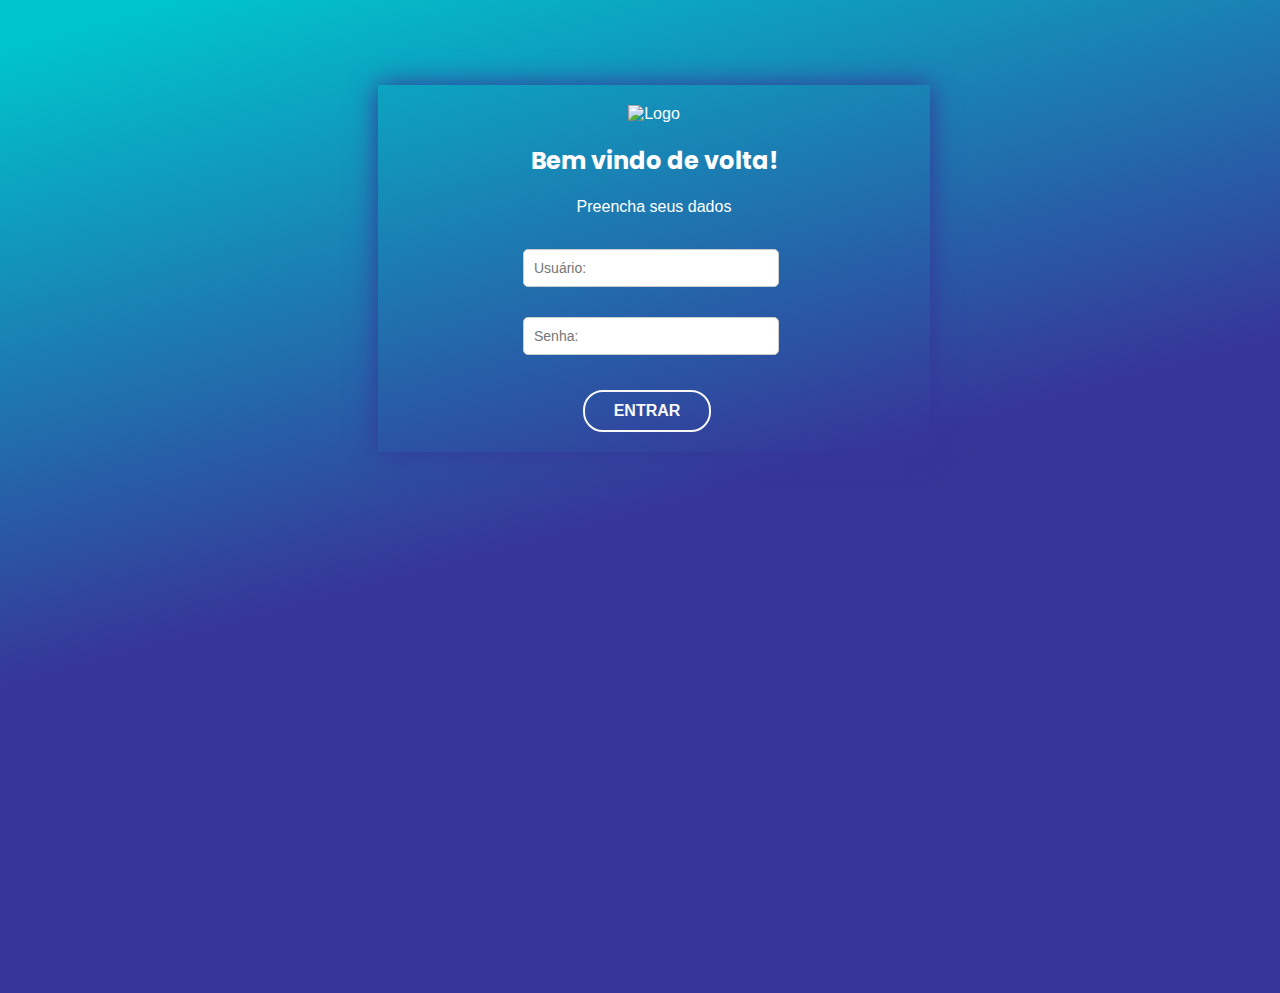
==== index.html @ accfeb0b "refactor folders" ====
<!DOCTYPE html>
<html lang="pt">

<head>
    <link rel="stylesheet" href="index.css">
    <meta charset="UTF-8">
    <meta http-equiv="X-UA-Compatible" content="IE=edge">
    <meta name="viewport" content="width=device-width, initial-scale=1.0">
    <title>Tela de login</title>

<body>

    <form action="#" method="post">

        <header>
            <img src="img/logo.png" alt="Logo" class="logo" width="115">

            <h2 class="welcome" >Bem vindo de volta!</h2>
            <legend>Preencha seus dados</legend> <br>

        </header>
        
        <input type="text" placeholder="Usuário:">

        <input type="password" placeholder="Senha:">

     
        <button class="btn" type="button" id="login-button" onclick="login()">ENTRAR</button>

    </form>
    <script src="script.js"></script>
</body>

</html>
---- index.css ----
@import url('https://fonts.googleapis.com/css2?family=Poppins:wght@200;300;400;500&display=swap');
body {
  background: linear-gradient(164.65deg, #00c4cc 3.6%, #373598 51.5%);
  /*degradê*/
  font-family: Arial, Helvetica, sans-serif;
  position: relative;
  width: 1024px;
  height: 100vh;
}

header {
  text-align: center;
  color: white;
}

form {
  justify-content: center;
  margin: auto;
  padding: 20px;
  width: 50%;
  margin-top: 50px;
  //border: 1px solid rgb(3, 3, 3);
  box-shadow: 0px 0px 25px #373598;
  /*colocar sombra*/
  margin-left: 370px;
  margin-top: 85px;
}

input[type='text'],
input[type='password'] {
  border: 1px solid #ccc;
  /*borda*/
  border-radius: 5px;
  /*arredondamento da borda*/
  box-sizing: border-box;
  /*Considera o tamanho da borda e não do conteúdo*/
  display: block;
  /*o elemento deixa de ser inline e passa a ser block*/
  font-size: 14px;
  /*tamanho da fonte*/
  margin-bottom: 30px;
  /*distância entre */
  padding: 10px;
  /*Controla a margem interna do elemento. Afasta o texto das bordas da margem. */
  width: 50%;
  /*largura do campo usuario e senha*/
  margin-left: 125px;
  /*distância entre as bordas do formulario e o centro*/
  margin-top: 15px;
  /*distancia entre topo e elemento*/
}

.btn {
  background: transparent;
  /*deixa o botão transparente*/
  border: none;
  /*sem borda*/
  color: #f8f7f7;
  /*cor*/
  cursor: pointer;
  font-size: 16px;
  /*tamanho do texto*/
  padding: 10px;
  width: 25%;
  margin-left: 185px;
  margin-top: 5px;
  border-radius: 20px;
  /*arredondamento das bordas*/
  border: 2px solid;
  /*tipo de borda*/
  font-weight: bold;
  /*negrito*/
}

.btn:hover {
  background: linear-gradient(164.65deg, #00c4cc 20.6%, #0400f1 51.5%);
  /*gradiente*/
  border: 2px solid;
  /*tipo de borda*/
}

.welcome{
  font-family: Poppins;
  font-size:24px
}
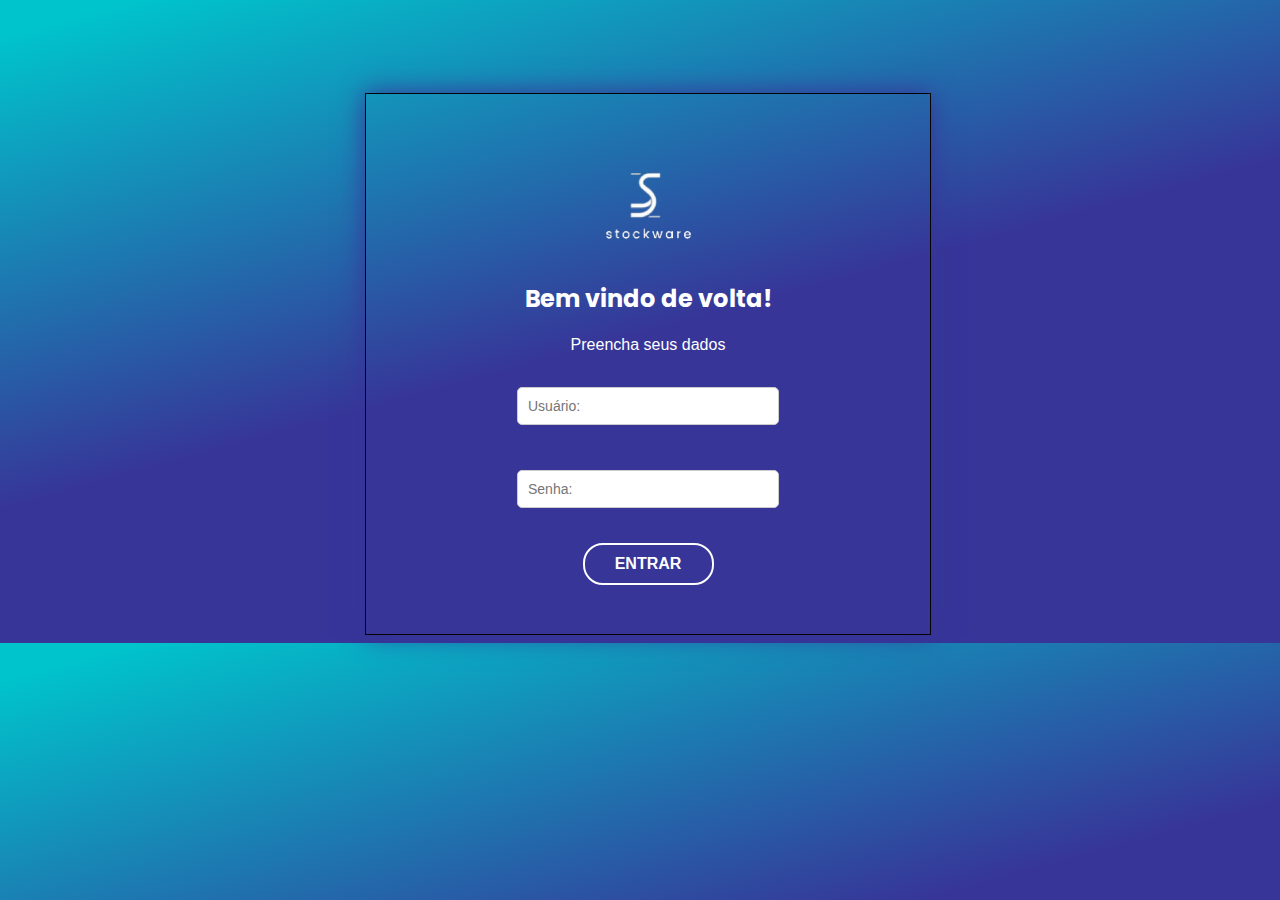
==== commit 2735b211: "Tela de devolução" ====
--- a/index.html
+++ b/index.html
@@ -3,6 +3,7 @@
 
 <head>
     <link rel="stylesheet" href="index.css">
+    <link rel="stylesheet" href="https://cdn.jsdelivr.net/npm/bootstrap@4.6.2/dist/css/bootstrap.min.css" integrity="sha384-xOolHFLEh07PJGoPkLv1IbcEPTNtaed2xpHsD9ESMhqIYd0nLMwNLD69Npy4HI+N" crossorigin="anonymous">
     <meta charset="UTF-8">
     <meta http-equiv="X-UA-Compatible" content="IE=edge">
     <meta name="viewport" content="width=device-width, initial-scale=1.0">
@@ -25,10 +26,14 @@
         <input type="password" placeholder="Senha:">
 
      
-        <button class="btn" type="button" id="login-button" onclick="login()">ENTRAR</button>
+        <button class="btn" type="button" class="login-button" onclick="login()">ENTRAR</button>
 
     </form>
     <script src="script.js"></script>
+
+
+<script src="https://cdn.jsdelivr.net/npm/jquery@3.5.1/dist/jquery.slim.min.js" integrity="sha384-DfXdz2htPH0lsSSs5nCTpuj/zy4C+OGpamoFVy38MVBnE+IbbVYUew+OrCXaRkfj" crossorigin="anonymous"></script>
+<script src="https://cdn.jsdelivr.net/npm/bootstrap@4.6.2/dist/js/bootstrap.bundle.min.js" integrity="sha384-Fy6S3B9q64WdZWQUiU+q4/2Lc9npb8tCaSX9FK7E8HnRr0Jz8D6OP9dO5Vg3Q9ct" crossorigin="anonymous"></script>
 </body>
 
 </html>--- a/index.css
+++ b/index.css
@@ -1,11 +1,11 @@
 @import url('https://fonts.googleapis.com/css2?family=Poppins:wght@200;300;400;500&display=swap');
+
 body {
   background: linear-gradient(164.65deg, #00c4cc 3.6%, #373598 51.5%);
-  /*degradê*/
   font-family: Arial, Helvetica, sans-serif;
-  position: relative;
-  width: 1024px;
-  height: 100vh;
+  width:100%;
+  display:flex;
+  justify-content:center;
 }
 
 header {
@@ -14,16 +14,18 @@
 }
 
 form {
+
+  padding: 20px;
+  border: 1px solid rgb(3, 3, 3);
+  box-shadow: 0px 0px 25px #373598;
+  margin-top: 85px;
+  display: flex;
+  flex-direction:column;
+  align-items: center;
   justify-content: center;
-  margin: auto;
-  padding: 20px;
-  width: 50%;
-  margin-top: 50px;
-  //border: 1px solid rgb(3, 3, 3);
-  box-shadow: 0px 0px 25px #373598;
-  /*colocar sombra*/
-  margin-left: 370px;
-  margin-top: 85px;
+  width:524px;
+  height:500px;
+
 }
 
 input[type='text'],
@@ -44,39 +46,29 @@
   /*Controla a margem interna do elemento. Afasta o texto das bordas da margem. */
   width: 50%;
   /*largura do campo usuario e senha*/
-  margin-left: 125px;
-  /*distância entre as bordas do formulario e o centro*/
+
   margin-top: 15px;
   /*distancia entre topo e elemento*/
 }
 
 .btn {
   background: transparent;
-  /*deixa o botão transparente*/
   border: none;
-  /*sem borda*/
-  color: #f8f7f7;
-  /*cor*/
+  color: #fdfeff;
   cursor: pointer;
   font-size: 16px;
-  /*tamanho do texto*/
   padding: 10px;
   width: 25%;
-  margin-left: 185px;
   margin-top: 5px;
   border-radius: 20px;
-  /*arredondamento das bordas*/
   border: 2px solid;
-  /*tipo de borda*/
   font-weight: bold;
-  /*negrito*/
 }
 
 .btn:hover {
   background: linear-gradient(164.65deg, #00c4cc 20.6%, #0400f1 51.5%);
-  /*gradiente*/
   border: 2px solid;
-  /*tipo de borda*/
+  color: #f8f7f7;
 }
 
 .welcome{
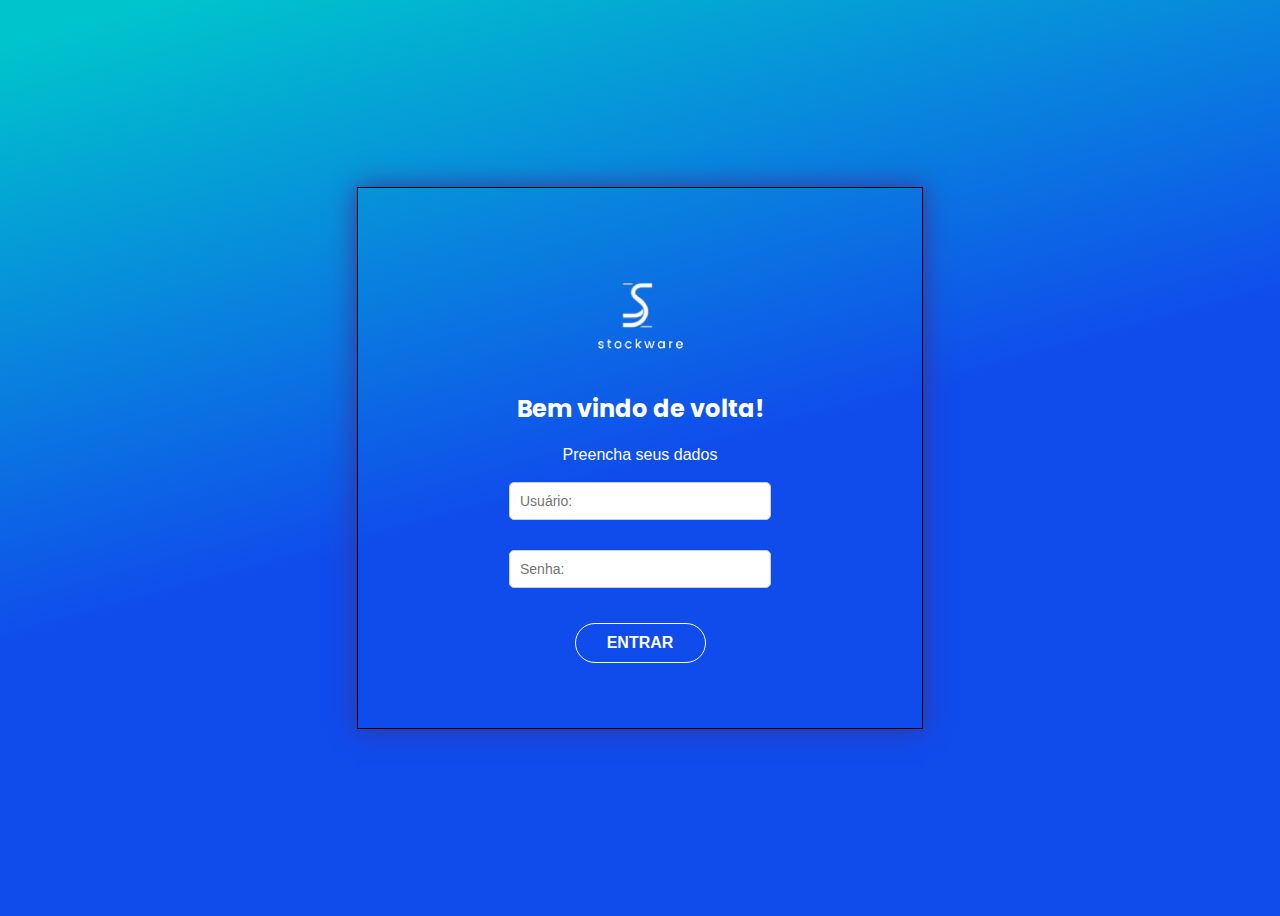
==== commit 489a6911: "Atualização 2 listas" ====
--- a/index.html
+++ b/index.html
@@ -25,8 +25,7 @@
 
         <input type="password" placeholder="Senha:">
 
-     
-        <button class="btn" type="button" class="login-button" onclick="login()">ENTRAR</button>
+        <button class="btn1" type="button" class="login-button" onclick="login()">ENTRAR</button>
 
     </form>
     <script src="script.js"></script>
--- a/index.css
+++ b/index.css
@@ -1,11 +1,12 @@
 @import url('https://fonts.googleapis.com/css2?family=Poppins:wght@200;300;400;500&display=swap');
 
 body {
-  background: linear-gradient(164.65deg, #00c4cc 3.6%, #373598 51.5%);
+  background: linear-gradient(164.65deg, #00c4cc 3.6%, #104bec 51.5%);
   font-family: Arial, Helvetica, sans-serif;
-  width:100%;
-  display:flex;
-  justify-content:center;
+  display: flex;
+  align-items: center;
+  justify-content: center;
+  min-height: 100vh;
 }
 
 header {
@@ -14,64 +15,52 @@
 }
 
 form {
-
   padding: 20px;
   border: 1px solid rgb(3, 3, 3);
   box-shadow: 0px 0px 25px #373598;
-  margin-top: 85px;
   display: flex;
-  flex-direction:column;
+  flex-direction: column;
   align-items: center;
   justify-content: center;
-  width:524px;
-  height:500px;
-
+  max-width: 524px;
+  width: 90%;
+  height: 500px;
 }
 
 input[type='text'],
 input[type='password'] {
   border: 1px solid #ccc;
-  /*borda*/
   border-radius: 5px;
-  /*arredondamento da borda*/
   box-sizing: border-box;
-  /*Considera o tamanho da borda e não do conteúdo*/
   display: block;
-  /*o elemento deixa de ser inline e passa a ser block*/
   font-size: 14px;
-  /*tamanho da fonte*/
   margin-bottom: 30px;
-  /*distância entre */
   padding: 10px;
-  /*Controla a margem interna do elemento. Afasta o texto das bordas da margem. */
   width: 50%;
-  /*largura do campo usuario e senha*/
-
-  margin-top: 15px;
-  /*distancia entre topo e elemento*/
 }
 
-.btn {
+.btn1 {
   background: transparent;
-  border: none;
   color: #fdfeff;
   cursor: pointer;
   font-size: 16px;
   padding: 10px;
   width: 25%;
+  max-width: 200px;
   margin-top: 5px;
   border-radius: 20px;
-  border: 2px solid;
+  border: 1px solid;
   font-weight: bold;
 }
 
-.btn:hover {
-  background: linear-gradient(164.65deg, #00c4cc 20.6%, #0400f1 51.5%);
-  border: 2px solid;
-  color: #f8f7f7;
+.btn1:hover {
+
+  border: 1px solid;
+  color: #000000;
+  background-color: #ffffff;
 }
 
-.welcome{
-  font-family: Poppins;
-  font-size:24px
+.welcome {
+  font-family: 'Poppins', sans-serif;
+  font-size: 24px;
 }
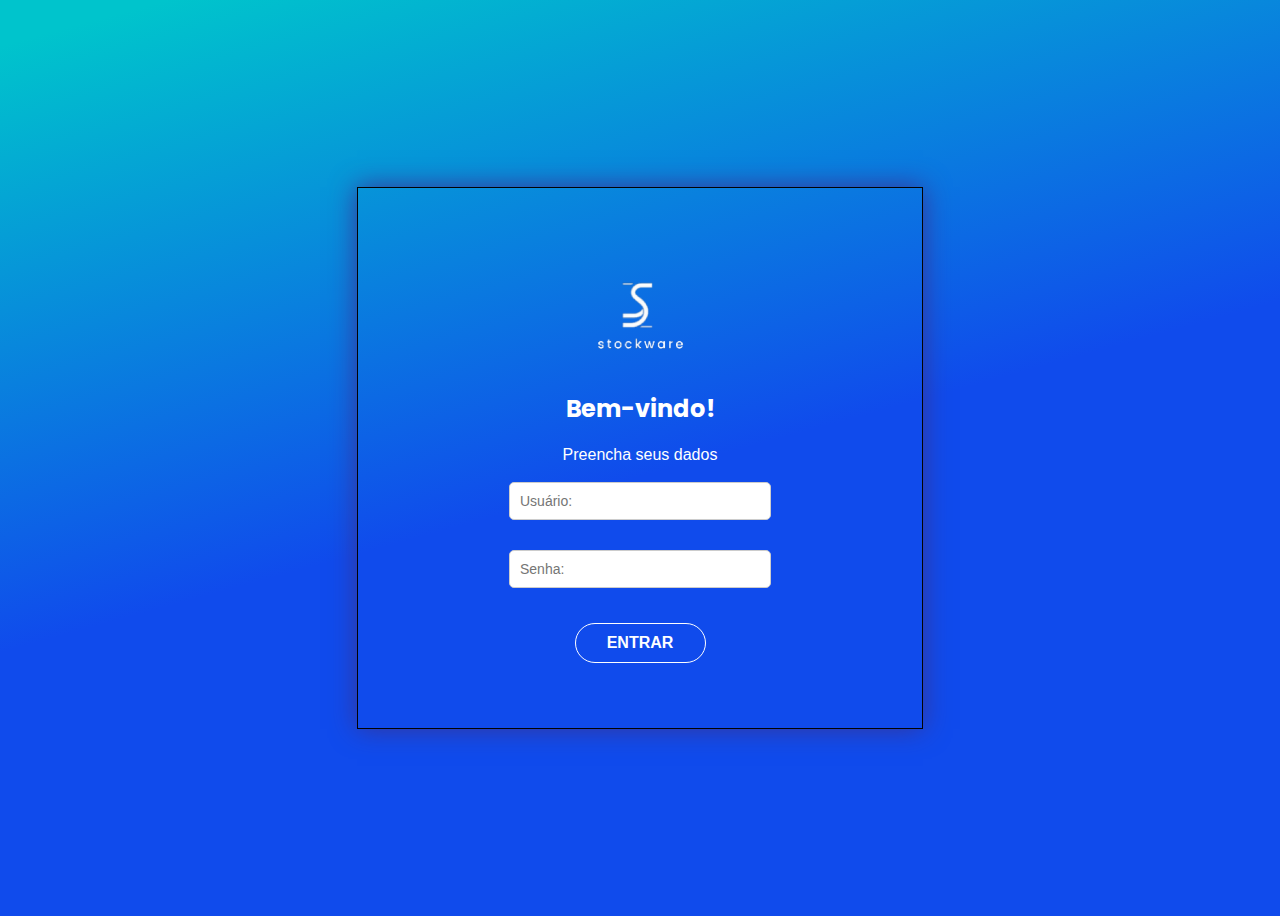
==== commit bc8ad6e7: "Atualização tela login" ====
--- a/index.html
+++ b/index.html
@@ -8,6 +8,7 @@
     <meta http-equiv="X-UA-Compatible" content="IE=edge">
     <meta name="viewport" content="width=device-width, initial-scale=1.0">
     <title>Tela de login</title>
+</head>
 
 <body>
 
@@ -16,23 +17,69 @@
         <header>
             <img src="img/logo.png" alt="Logo" class="logo" width="115">
 
-            <h2 class="welcome" >Bem vindo de volta!</h2>
+            <h2 class="welcome">Bem-vindo!</h2>
             <legend>Preencha seus dados</legend> <br>
 
         </header>
-        
-        <input type="text" placeholder="Usuário:">
 
-        <input type="password" placeholder="Senha:">
+        <input type="text" id="usernameInput" placeholder="Usuário:">
+
+        <input type="password" id="passwordInput" placeholder="Senha:">
 
         <button class="btn1" type="button" class="login-button" onclick="login()">ENTRAR</button>
 
     </form>
+
     <script src="script.js"></script>
+    <script src="https://cdn.jsdelivr.net/npm/jquery@3.5.1/dist/jquery.slim.min.js"
+        integrity="sha384-DfXdz2htPH0lsSSs5nCTpuj/zy4C+OGpamoFVy38MVBnE+IbbVYUew+OrCXaRkfj"
+        crossorigin="anonymous"></script>
+    <script src="https://cdn.jsdelivr.net/npm/bootstrap@4.6.2/dist/js/bootstrap.bundle.min.js"
+        integrity="sha384-Fy6S3B9q64WdZWQUiU+q4/2Lc9npb8tCaSX9FK7E8HnRr0Jz8D6OP9dO5Vg3Q9ct"
+        crossorigin="anonymous"></script>
 
+    <script>
+        function login() {
+            var username = document.getElementById("usernameInput").value;
+            var password = document.getElementById("passwordInput").value;
 
-<script src="https://cdn.jsdelivr.net/npm/jquery@3.5.1/dist/jquery.slim.min.js" integrity="sha384-DfXdz2htPH0lsSSs5nCTpuj/zy4C+OGpamoFVy38MVBnE+IbbVYUew+OrCXaRkfj" crossorigin="anonymous"></script>
-<script src="https://cdn.jsdelivr.net/npm/bootstrap@4.6.2/dist/js/bootstrap.bundle.min.js" integrity="sha384-Fy6S3B9q64WdZWQUiU+q4/2Lc9npb8tCaSX9FK7E8HnRr0Jz8D6OP9dO5Vg3Q9ct" crossorigin="anonymous"></script>
+            // Lista de usuários permitidos
+            var usuariosPermitidos = [
+                { username: "usuario1", password: "senha1", nome: "João" },
+                { username: "usuario2", password: "senha2", nome: "Maria" },
+                { username: "usuario3", password: "senha3", nome: "Pedro" },
+                { username: "admin", password: "admin", nome: "ADM" }
+            ];
+
+            var isUserAllowed = false;
+            var isAdmin = false;
+
+            for (var i = 0; i < usuariosPermitidos.length; i++) {
+                if (usuariosPermitidos[i].username === username && usuariosPermitidos[i].password === password) {
+                    isUserAllowed = true;
+                    break;
+                }
+            }
+
+            if (isUserAllowed) {
+                if (username === "admin") {
+                    isAdmin = true;
+                }
+
+                if (isAdmin) {
+                    alert("Login bem-sucedido como admin!");
+                    // Redireciona para a tela de admin
+                    window.location.href = "admin.html?username=" + encodeURIComponent(username);
+                } else {
+                    alert("Login bem-sucedido como usuário!");
+                    // Redireciona para a tela de usuário
+                    window.location.href = "pages/home.html?username=" + encodeURIComponent(username);
+                }
+            } else {
+                alert("Usuário ou senha inválidos. Tente novamente.");
+            }
+        }
+    </script>
 </body>
 
-</html>+</html>
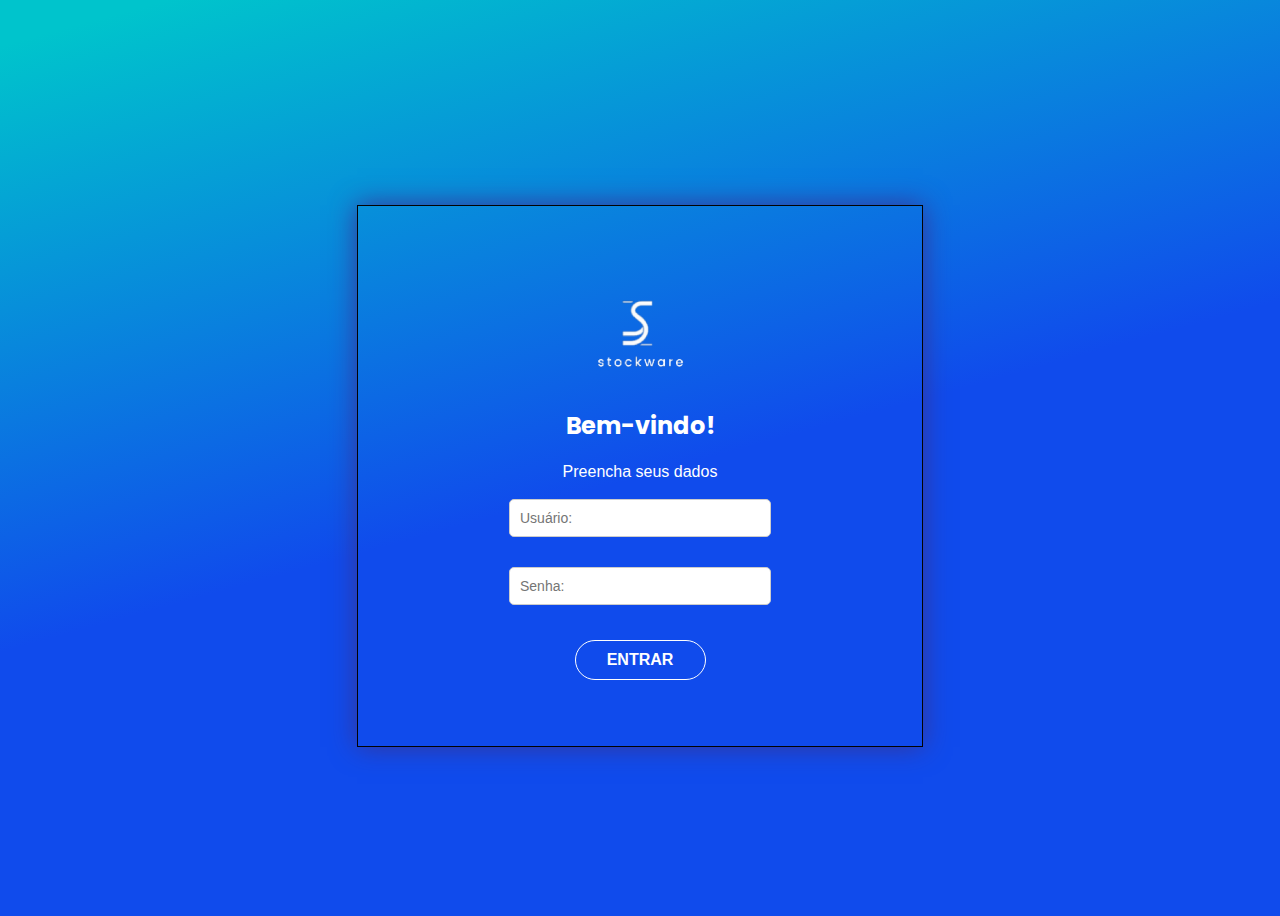
==== commit b3d7ac75: "Adicionado função para obter URL da imagem e corrigido rota ADMIN" ====
--- a/index.html
+++ b/index.html
@@ -3,7 +3,8 @@
 
 <head>
     <link rel="stylesheet" href="index.css">
-    <link rel="stylesheet" href="https://cdn.jsdelivr.net/npm/bootstrap@4.6.2/dist/css/bootstrap.min.css" integrity="sha384-xOolHFLEh07PJGoPkLv1IbcEPTNtaed2xpHsD9ESMhqIYd0nLMwNLD69Npy4HI+N" crossorigin="anonymous">
+    <link rel="stylesheet" href="https://cdn.jsdelivr.net/npm/bootstrap@4.6.2/dist/css/bootstrap.min.css"
+        integrity="sha384-xOolHFLEh07PJGoPkLv1IbcEPTNtaed2xpHsD9ESMhqIYd0nLMwNLD69Npy4HI+N" crossorigin="anonymous">
     <meta charset="UTF-8">
     <meta http-equiv="X-UA-Compatible" content="IE=edge">
     <meta name="viewport" content="width=device-width, initial-scale=1.0">
@@ -69,7 +70,7 @@
                 if (isAdmin) {
                     alert("Login bem-sucedido como admin!");
                     // Redireciona para a tela de admin
-                    window.location.href = "admin.html?username=" + encodeURIComponent(username);
+                    window.location.href = "pages/home-admin.html?username=" + encodeURIComponent(username);
                 } else {
                     alert("Login bem-sucedido como usuário!");
                     // Redireciona para a tela de usuário
@@ -82,4 +83,4 @@
     </script>
 </body>
 
-</html>
+</html>--- a/index.css
+++ b/index.css
@@ -18,6 +18,7 @@
   padding: 20px;
   border: 1px solid rgb(3, 3, 3);
   box-shadow: 0px 0px 25px #373598;
+  margin-top: 35px;
   display: flex;
   flex-direction: column;
   align-items: center;
@@ -63,4 +64,4 @@
 .welcome {
   font-family: 'Poppins', sans-serif;
   font-size: 24px;
-}
+}